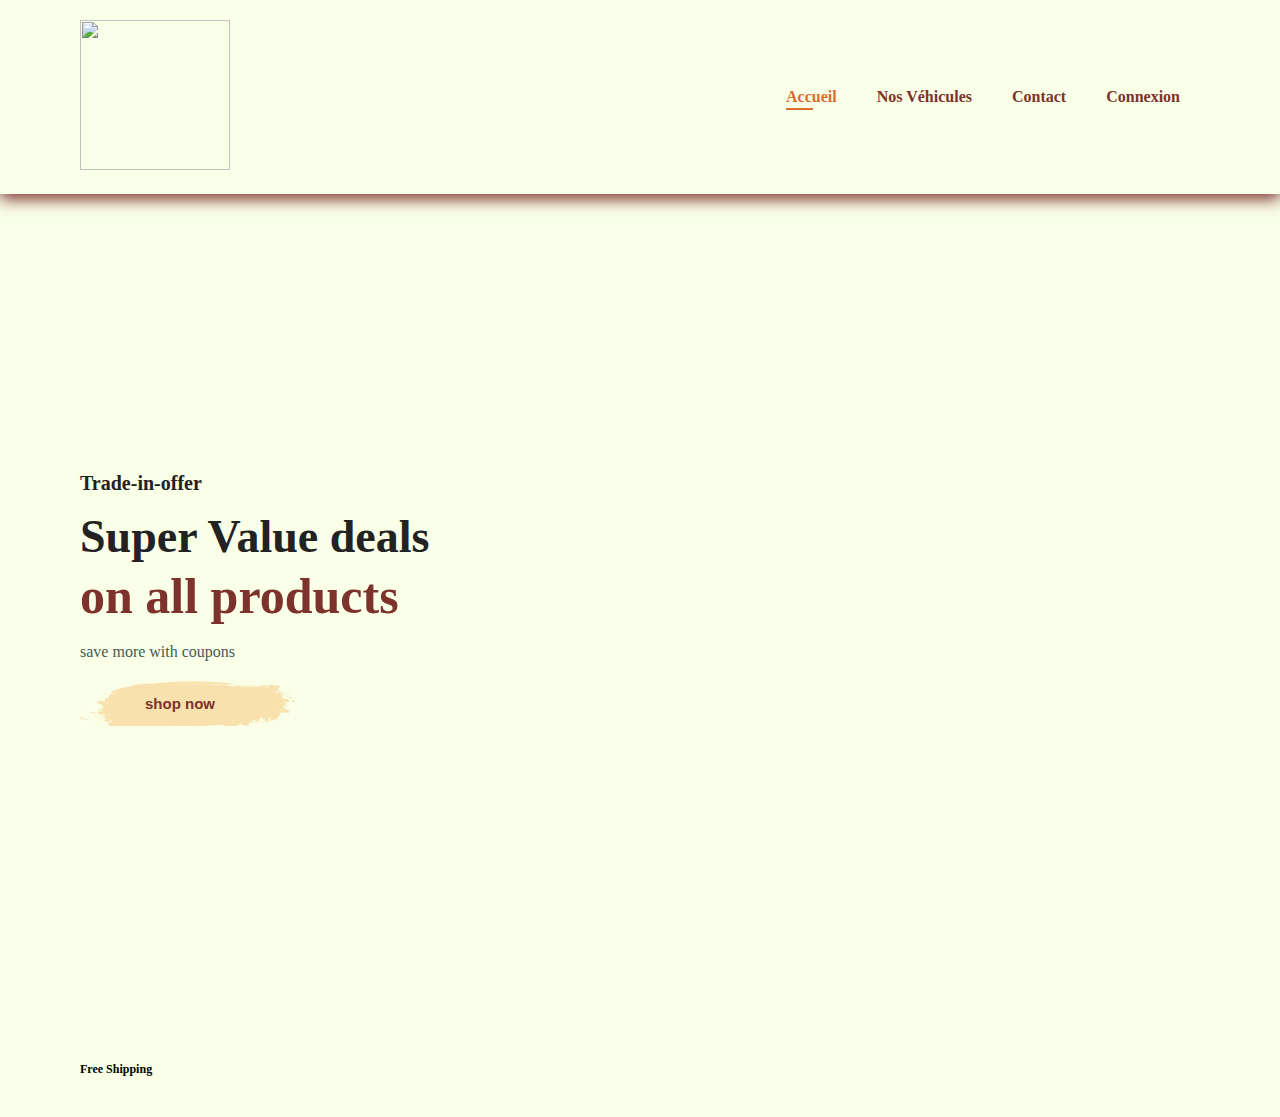
==== index.html @ 9a609b59 "Create First Section" ====
<!DOCTYPE html>
<html lang="en">
<head>
    <meta charset="UTF-8">
    <meta name="viewport" content="width=device-width, initial-scale=1.0">
    <title>Garage V. Parrot</title>
    <link rel="stylesheet" href="https://use.fontawesome.com/releases/v5.15.4/css/all.css" /> 
    <link href="https://db.onlinewebfonts.com/c/9c6811cb06465823bae18d5db917dac0?family=SportsWorld" rel="stylesheet">
    <link rel="stylesheet" href="style.css">
</head>
<body>

    <section id="header">
        <a href="#"><img src="img/Logo.png" class="logo" alt=""></a>
        <div>
            <ul id="navbar">
                <li><a class="active" href="index.html">Accueil</a></li>
                <li><a href="vehicules.html">Nos Véhicules</a></li>
                <li><a href="contact.html">Contact</a></li>
                <li><a href="connexion.html">Connexion</a></li>
            </ul>
        </div>
    </section>

    <section id="hero">
        <h4>Trade-in-offer</h4>
        <h2>Super Value deals</h2>
        <h1>on all products</h1>
        <p>save more with coupons</p>
        <button>shop now</button>
    </section>

    <section id="feature" class="section-p1">
        <div class="fe-box">
            <img src="img/Logo.png" alt="">
            <h6>Free Shipping</h6>
        </div>
    </section>


    <script src="script.js"></script>
</body>
</html>
---- style.css ----
* {
    margin: 0;
    padding: 0;
    box-sizing: border-box;
    background-color: #faffe8  ;
}

h1 {
    font-size: 50px;
    line-height: 64px;
    color: #222;
}

h2 {
    font-size: 46px;
    line-height: 54px;
    color: #222;
}

h4 {
    font-size: 20px;
    color: #222;
}

h6 {
    font-weight: 700;
    font-size: 12px;
} 

p {
    font-size: 16px;
    color: #465b52;
    margin: 15px 0 20px 0;
}

.section-p1 {
    padding: 40px 80px;
}

.section-m1 {
    margin: 40px 0;
}

body {
    width: 100%;
}

  /* Header Start */

  #header{
    display: flex;
    align-items: center;
    justify-content: space-between;
    padding: 20px 80px;
    background: #faffe8;
    box-shadow: 0 5px 15px #7d322b;
    z-index: 999;
    position: sticky;
    top: 0;
    left: 0;
  }

  #navbar{
    display: flex;
    align-items: center;
    justify-content: center;
  }

  #navbar li{
    list-style: none;
    padding: 0 20px;
    position: relative;
    font-family: "SportsWorld";
  }

  #navbar li a{
    text-decoration: none;
    font-size: 16px;
    font-weight: 600;
    color: #7d322b;
    transition: 0.3s ease;
  }

  #navbar li a:hover,
  #navbar li a.active {
    color: #d96e30;
  }

  #navbar li a.active::after,
  #navbar li a:hover::after {
    content: "";
    width: 30%;
    height: 2px;
    background: #d96e30;
    position: absolute;
    bottom: -4px;
    left: 20px;
  }

  .logo {
    height: 150px;
    width: 150px;
  } 

  /* Home Page */

  #hero {
    background-image: url("img/mécanicien.png ");
    height: 90vh;
    width: 100%;
    background-size: cover;
    background-position: top 25% right 0;
    padding: 0 80px;
    display: flex;
    flex-direction: column;
    align-items: flex-start;
    justify-content: center;
  }

  #hero h4 {
    padding-bottom: 15px;
  }

  #hero h1{
    color: #7d322b;
  }

  #hero button {
    background-image: url("img/button.png");
    background-color: transparent;
    color: #7d322b;
    border: 0;
    padding: 14px 80px 14px 65px;
    background-repeat: no-repeat;
    cursor: pointer;
    font-weight: 700;
    font-size: 15px;
  }
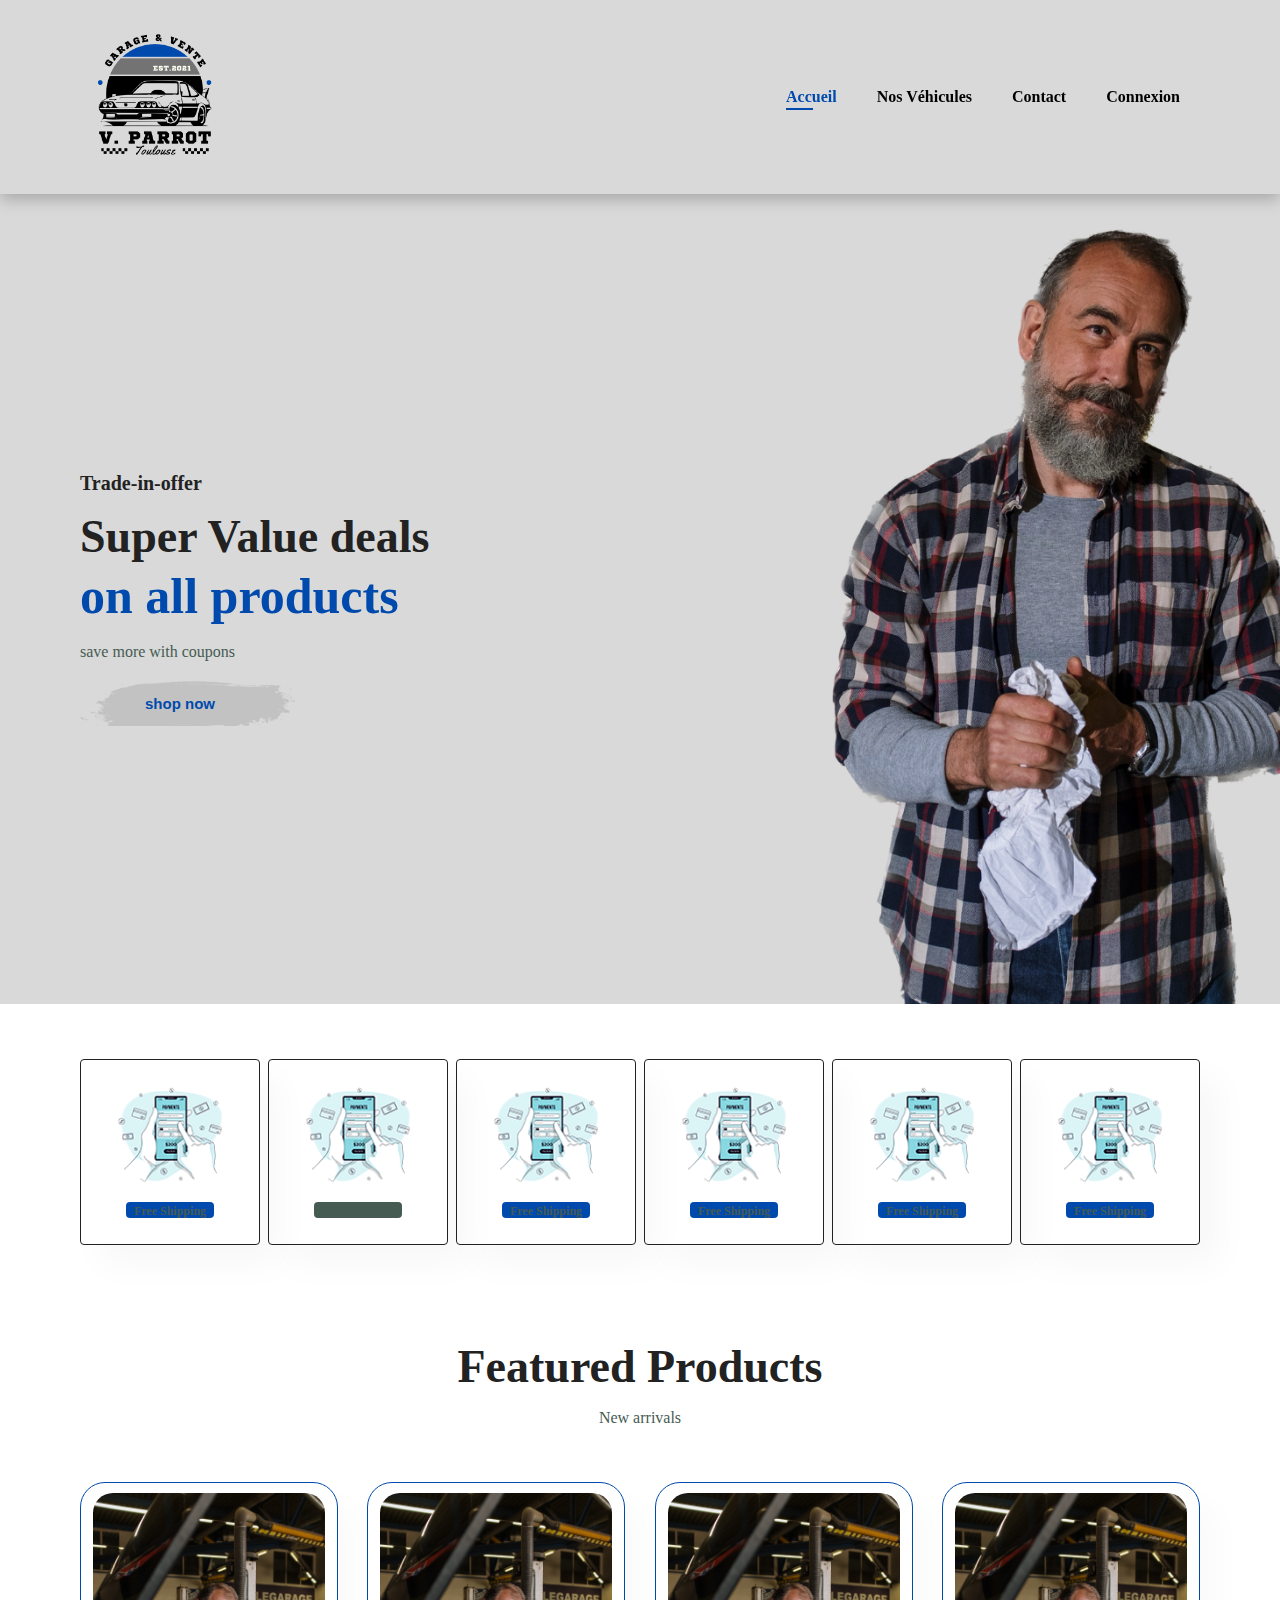
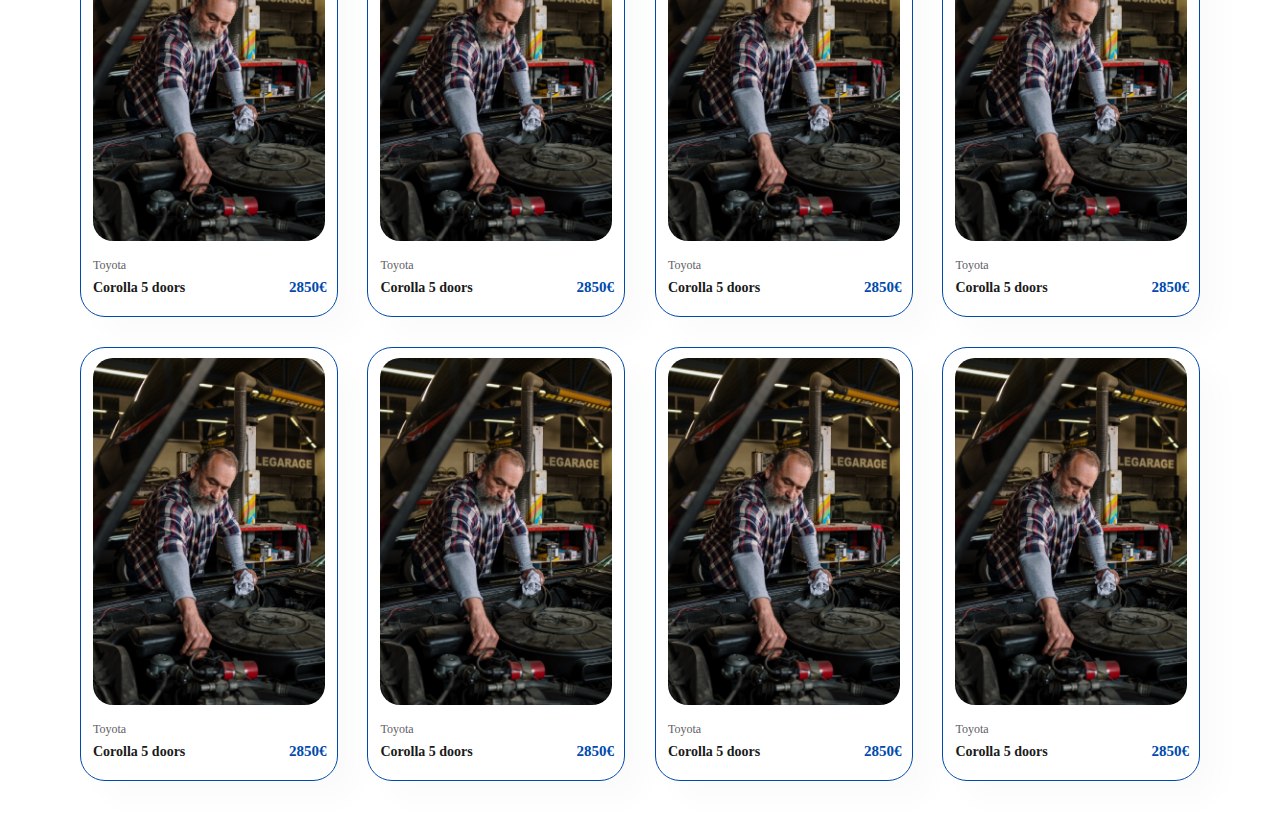
==== commit 53c71158: "Change Colors" ====
--- a/index.html
+++ b/index.html
@@ -32,11 +32,109 @@
 
     <section id="feature" class="section-p1">
         <div class="fe-box">
-            <img src="img/Logo.png" alt="">
+            <img src="img/f1.png" alt="">
+            <h6>Free Shipping</h6>
+        </div>
+        <div class="fe-box">
+            <img src="img/f1.png" alt="">
+            <h6>Free Shipping</h6>
+        </div>
+        <div class="fe-box">
+            <img src="img/f1.png" alt="">
+            <h6>Free Shipping</h6>
+        </div>
+        <div class="fe-box">
+            <img src="img/f1.png" alt="">
+            <h6>Free Shipping</h6>
+        </div>
+        <div class="fe-box">
+            <img src="img/f1.png" alt="">
+            <h6>Free Shipping</h6>
+        </div>
+        <div class="fe-box">
+            <img src="img/f1.png" alt="">
             <h6>Free Shipping</h6>
         </div>
     </section>
 
+    <section id="product1" class="section-p1">
+        <h2>Featured Products</h2>
+        <p>New arrivals</p>
+        <div class="pro-container">
+            <div class="pro">
+                <img src="img/mécanicien2.jpeg" alt="">
+                <div class="des">
+                    <span>Toyota</span>
+                    <h5>Corolla 5 doors</h5>
+                    <div></div>
+                    <h4>2850€</h4>
+                </div>
+            </div>
+            <div class="pro">
+                <img src="img/mécanicien2.jpeg" alt="">
+                <div class="des">
+                    <span>Toyota</span>
+                    <h5>Corolla 5 doors</h5>
+                    <div></div>
+                    <h4>2850€</h4>
+                </div>
+            </div>
+            <div class="pro">
+                <img src="img/mécanicien2.jpeg" alt="">
+                <div class="des">
+                    <span>Toyota</span>
+                    <h5>Corolla 5 doors</h5>
+                    <div></div>
+                    <h4>2850€</h4>
+                </div>
+            </div>
+            <div class="pro">
+                <img src="img/mécanicien2.jpeg" alt="">
+                <div class="des">
+                    <span>Toyota</span>
+                    <h5>Corolla 5 doors</h5>
+                    <div></div>
+                    <h4>2850€</h4>
+                </div>
+            </div>
+            <div class="pro">
+                <img src="img/mécanicien2.jpeg" alt="">
+                <div class="des">
+                    <span>Toyota</span>
+                    <h5>Corolla 5 doors</h5>
+                    <div></div>
+                    <h4>2850€</h4>
+                </div>
+            </div>
+            <div class="pro">
+                <img src="img/mécanicien2.jpeg" alt="">
+                <div class="des">
+                    <span>Toyota</span>
+                    <h5>Corolla 5 doors</h5>
+                    <div></div>
+                    <h4>2850€</h4>
+                </div>
+            </div>
+            <div class="pro">
+                <img src="img/mécanicien2.jpeg" alt="">
+                <div class="des">
+                    <span>Toyota</span>
+                    <h5>Corolla 5 doors</h5>
+                    <div></div>
+                    <h4>2850€</h4>
+                </div>
+            </div>
+            <div class="pro">
+                <img src="img/mécanicien2.jpeg" alt="">
+                <div class="des">
+                    <span>Toyota</span>
+                    <h5>Corolla 5 doors</h5>
+                    <div></div>
+                    <h4>2850€</h4>
+                </div>
+            </div>
+        </div>
+    </section>
 
     <script src="script.js"></script>
 </body>
--- a/style.css
+++ b/style.css
@@ -2,7 +2,7 @@
     margin: 0;
     padding: 0;
     box-sizing: border-box;
-    background-color: #faffe8  ;
+
 }
 
 h1 {
@@ -52,8 +52,8 @@
     align-items: center;
     justify-content: space-between;
     padding: 20px 80px;
-    background: #faffe8;
-    box-shadow: 0 5px 15px #7d322b;
+    background: #d9d9d9;
+    box-shadow: 0 5px 15px #a6a6a6;
     z-index: 999;
     position: sticky;
     top: 0;
@@ -77,13 +77,13 @@
     text-decoration: none;
     font-size: 16px;
     font-weight: 600;
-    color: #7d322b;
+    color: black;
     transition: 0.3s ease;
   }
 
   #navbar li a:hover,
   #navbar li a.active {
-    color: #d96e30;
+    color: #004aad;
   }
 
   #navbar li a.active::after,
@@ -91,7 +91,7 @@
     content: "";
     width: 30%;
     height: 2px;
-    background: #d96e30;
+    background: #004aad;
     position: absolute;
     bottom: -4px;
     left: 20px;
@@ -105,7 +105,7 @@
   /* Home Page */
 
   #hero {
-    background-image: url("img/mécanicien.png ");
+    background-image: url("img/mecano.png ");
     height: 90vh;
     width: 100%;
     background-size: cover;
@@ -122,17 +122,120 @@
   }
 
   #hero h1{
-    color: #7d322b;
+    color: #004aad;
   }
 
   #hero button {
     background-image: url("img/button.png");
     background-color: transparent;
-    color: #7d322b;
+    color: #004aad;
     border: 0;
     padding: 14px 80px 14px 65px;
     background-repeat: no-repeat;
     cursor: pointer;
     font-weight: 700;
     font-size: 15px;
+  }
+
+  #feature {
+    display: flex;
+    align-items: center;
+    justify-content: space-between;
+    flex-wrap: wrap;
+  }
+
+  #feature .fe-box {
+    width: 180px;
+    text-align: center;
+    padding: 25px 15px;
+    box-shadow: 20px 20px 34px rgba(0, 0, 0, 0.03);
+    border: 1px solid #222;
+    border-radius: 4px;
+    margin: 15px 0;
+  }
+
+  #feature .fe-box:hover {
+    box-shadow: 10px 10px 54px rgba(70, 62, 221, 0.1);
+  }
+
+  #feature .fe-box h6 {
+    display: inline-block;
+    padding: 9px 8px 6px 8px;
+    line-height: 1px;
+    border-radius: 4px;
+    color: #465b52;
+    background-color: #004aad;
+  }
+
+  #feature .fe-box:nth-child(2) h6 {
+    background-color: #465b52;
+  }
+
+  #feature .fe-box img {
+    width: 100%;
+    margin-bottom: 10px;
+  }
+
+  #product1 {
+    text-align: center;
+  }
+
+  #product1 .pro-container {
+    display: flex;
+    justify-content: space-between;
+    padding-top: 20px;
+    flex-wrap: wrap;
+  }
+
+  #product1 .pro {
+    width: 23%;
+    min-width: 250px;
+    padding: 10px 12px;
+    border: 1px solid #004aad;
+    border-radius: 25px;
+    cursor: pointer;
+    box-shadow: 20px 20px 30px rgba(0, 0, 0, 0.02);
+    margin: 15px 0;
+    transition: 0.2s ease;
+    position: relative;
+  }
+
+  #product1 .pro:hover {
+    box-shadow: 20px 20px 30px rgba(0, 0, 0, 0.06);
+  }
+   
+  #product1 .pro img {
+    width: 100%;
+    border-radius: 20px;
+  }
+
+  #product1 .pro .des {
+    text-align: start;
+    padding: 10px 0;
+  }
+
+  #product1 .pro .des span {
+    color: #606063;
+    font-size: 12px;
+  }
+
+  #product1 .pro .des h5 {
+    padding-top: 7px;
+    color: #1a1a1a;
+    font-size: 14px;
+  }
+
+  #product1 .pro .des i {
+    font-size: 12px;
+    color: rgb(243, 181, 25);
+  }
+
+  #product1 .pro .des h4 {
+    padding-top: 7px;
+    font-size: 15px;
+    font-weight: 700;
+    color: #004aad;
+    position: absolute;
+    bottom: 20px;
+    right: 10px;
   }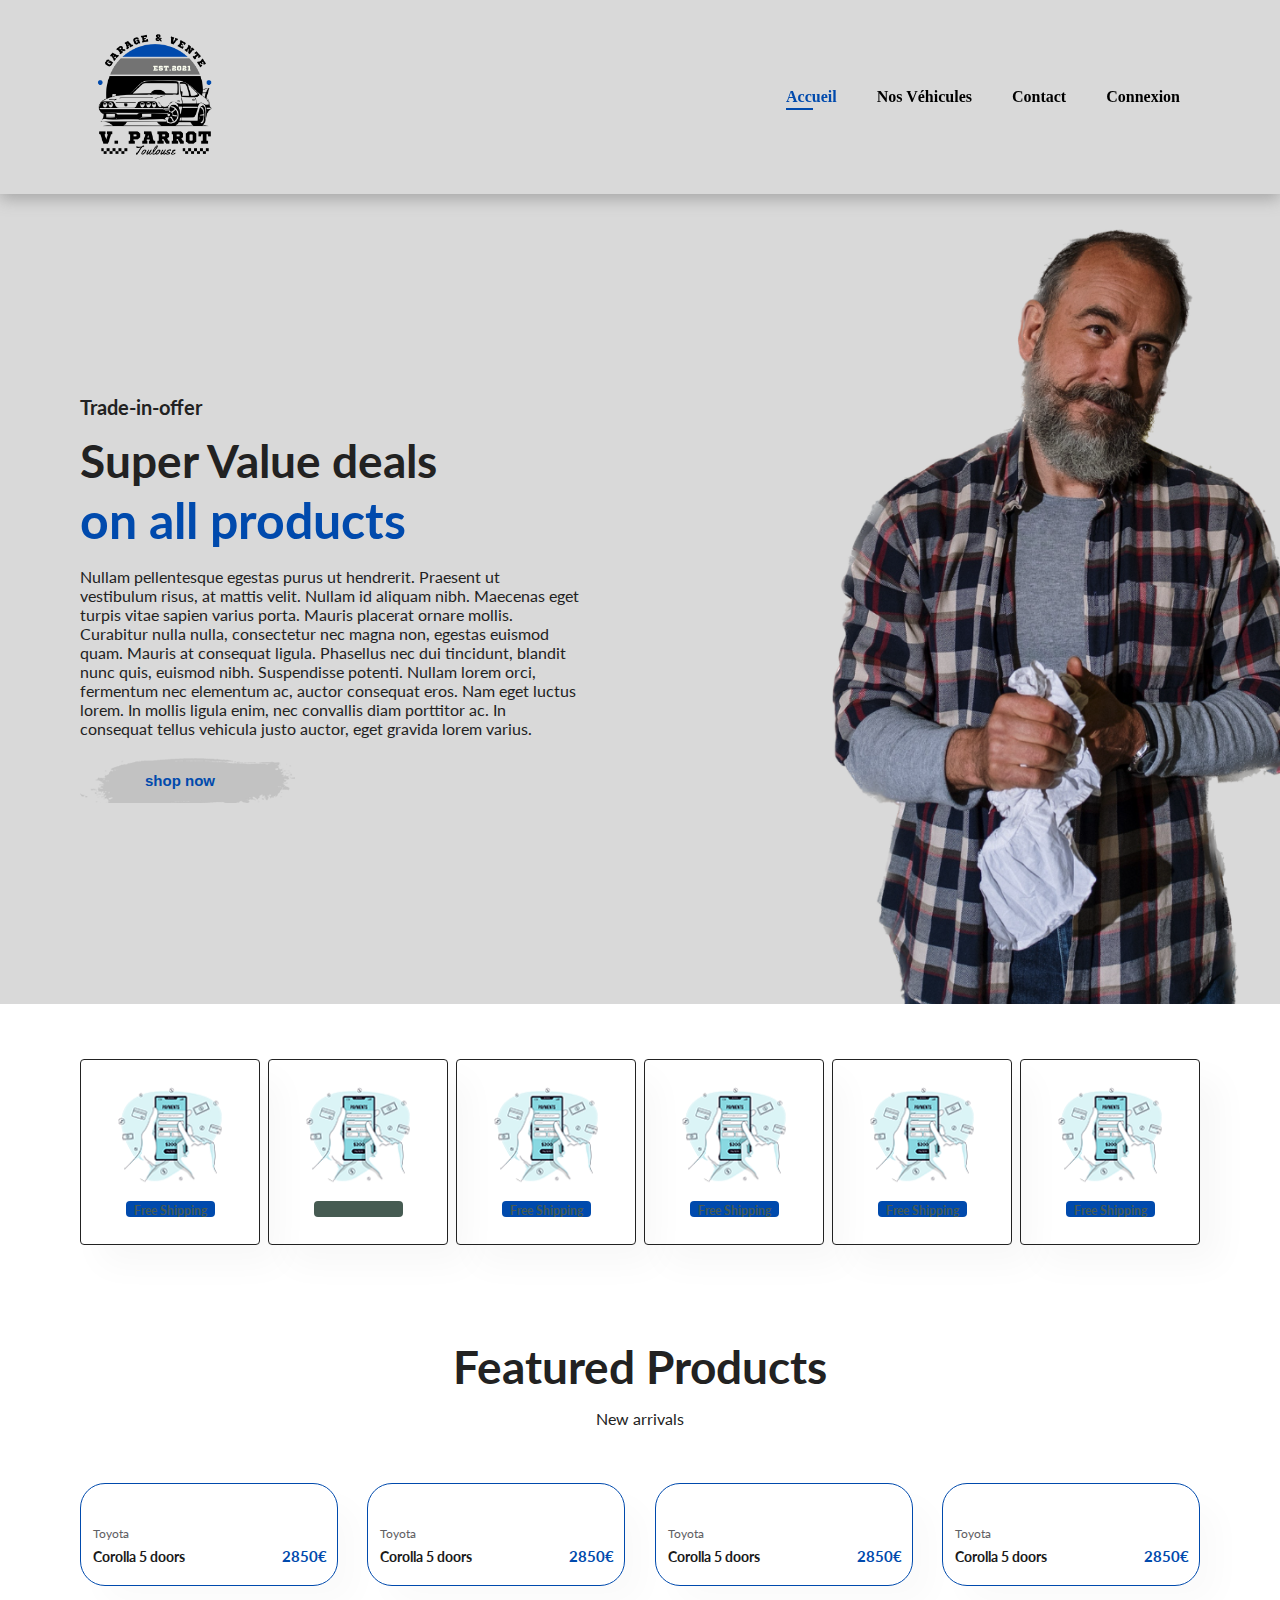
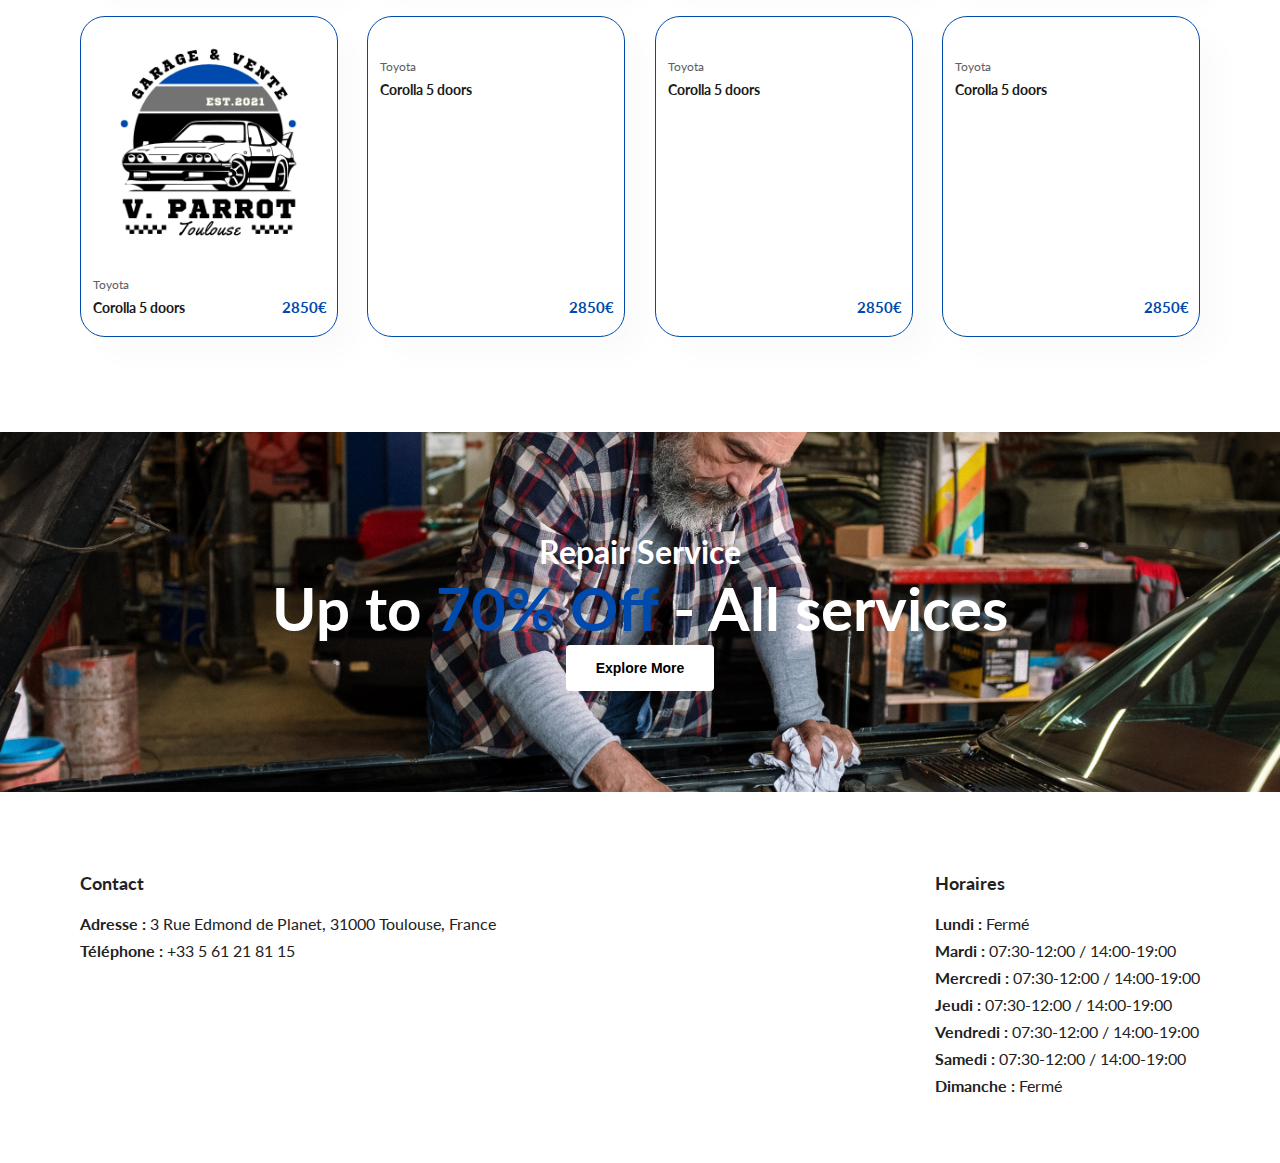
==== commit 10d954dc: "Homepage Responsive" ====
--- a/index.html
+++ b/index.html
@@ -4,7 +4,10 @@
     <meta charset="UTF-8">
     <meta name="viewport" content="width=device-width, initial-scale=1.0">
     <title>Garage V. Parrot</title>
-    <link rel="stylesheet" href="https://use.fontawesome.com/releases/v5.15.4/css/all.css" /> 
+    <link rel="stylesheet" href="https://use.fontawesome.com/releases/v5.15.4/css/all.css"/>
+    <link rel="preconnect" href="https://fonts.googleapis.com">
+    <link rel="preconnect" href="https://fonts.gstatic.com" crossorigin>
+    <link href="https://fonts.googleapis.com/css2?family=Lato:wght@100&display=swap" rel="stylesheet">
     <link href="https://db.onlinewebfonts.com/c/9c6811cb06465823bae18d5db917dac0?family=SportsWorld" rel="stylesheet">
     <link rel="stylesheet" href="style.css">
 </head>
@@ -18,7 +21,11 @@
                 <li><a href="vehicules.html">Nos Véhicules</a></li>
                 <li><a href="contact.html">Contact</a></li>
                 <li><a href="connexion.html">Connexion</a></li>
+                <a href="#" id="close" class="far fa-times"></a>
             </ul>
+        </div>
+        <div id="mobile">
+            <i id="bar" class="fas fa-outdent"></i>
         </div>
     </section>
 
@@ -26,7 +33,7 @@
         <h4>Trade-in-offer</h4>
         <h2>Super Value deals</h2>
         <h1>on all products</h1>
-        <p>save more with coupons</p>
+        <p>Nullam pellentesque egestas purus ut hendrerit. Praesent ut vestibulum risus, at mattis velit. Nullam id aliquam nibh. Maecenas eget turpis vitae sapien varius porta. Mauris placerat ornare mollis. Curabitur nulla nulla, consectetur nec magna non, egestas euismod quam. Mauris at consequat ligula. Phasellus nec dui tincidunt, blandit nunc quis, euismod nibh. Suspendisse potenti. Nullam lorem orci, fermentum nec elementum ac, auctor consequat eros. Nam eget luctus lorem. In mollis ligula enim, nec convallis diam porttitor ac. In consequat tellus vehicula justo auctor, eget gravida lorem varius.</p>
         <button>shop now</button>
     </section>
 
@@ -98,7 +105,7 @@
                 </div>
             </div>
             <div class="pro">
-                <img src="img/mécanicien2.jpeg" alt="">
+                <img src="img/Logo2.png" alt="">
                 <div class="des">
                     <span>Toyota</span>
                     <h5>Corolla 5 doors</h5>
@@ -136,6 +143,30 @@
         </div>
     </section>
 
+    <section id="banner" class="section-m1">
+        <h4>Repair Service</h4>
+        <h2>Up to <span>70% Off</span> - All services</h2>
+        <button class="normal">Explore More</button>
+    </section>
+    
+    <footer class="section-p1">
+        <div class="col">
+            <h4>Contact</h4>
+            <p><strong>Adresse :</strong> 3 Rue Edmond de Planet, 31000 Toulouse, France</p>
+            <p><strong>Téléphone :</strong> +33 5 61 21 81 15</p>
+        </div>
+
+        <div class="col" class="hour">
+            <h4>Horaires</h4>
+            <p><strong>Lundi :</strong> Fermé</p>
+            <p><strong>Mardi :</strong> 07:30-12:00 / 14:00-19:00</p>
+            <p><strong>Mercredi :</strong> 07:30-12:00 / 14:00-19:00</p>
+            <p><strong>Jeudi :</strong> 07:30-12:00 / 14:00-19:00</p>
+            <p><strong>Vendredi :</strong> 07:30-12:00 / 14:00-19:00</p>
+            <p><strong>Samedi :</strong> 07:30-12:00 / 14:00-19:00</p>
+            <p><strong>Dimanche :</strong> Fermé</p>
+        </div>
+    </footer>
     <script src="script.js"></script>
 </body>
 </html> --- a/style.css
+++ b/style.css
@@ -2,34 +2,38 @@
     margin: 0;
     padding: 0;
     box-sizing: border-box;
-
 }
 
 h1 {
+    font-family: 'Lato', sans-serif;
     font-size: 50px;
     line-height: 64px;
     color: #222;
 }
 
 h2 {
+    font-family: 'Lato', sans-serif;
     font-size: 46px;
     line-height: 54px;
     color: #222;
 }
 
 h4 {
+    font-family: 'Lato', sans-serif;
     font-size: 20px;
     color: #222;
 }
 
 h6 {
+    font-family: 'Lato', sans-serif;
     font-weight: 700;
     font-size: 12px;
 } 
 
 p {
+    font-family: 'Lato', sans-serif;
     font-size: 16px;
-    color: #465b52;
+    color: #222;
     margin: 15px 0 20px 0;
 }
 
@@ -39,6 +43,19 @@
 
 .section-m1 {
     margin: 40px 0;
+}
+
+button.normal{
+  font-size: 14px;
+  font-weight: 600;
+  padding: 15px 30px;
+  color: #000;
+  background-color: #fff;
+  border-radius: 4px;
+  cursor: pointer;
+  border: none;
+  outline: none;
+  transition: 0.2s;
 }
 
 body {
@@ -102,6 +119,15 @@
     width: 150px;
   } 
 
+  #mobile {
+    display: none;
+    align-items: center ;
+  }
+
+  #close {
+    display: none;
+  }
+
   /* Home Page */
 
   #hero {
@@ -115,6 +141,10 @@
     flex-direction: column;
     align-items: flex-start;
     justify-content: center;
+  }
+
+  #hero p {
+    max-width: 500px;
   }
 
   #hero h4 {
@@ -210,6 +240,7 @@
   }
 
   #product1 .pro .des {
+    font-family: 'Lato', sans-serif;
     text-align: start;
     padding: 10px 0;
   }
@@ -238,4 +269,140 @@
     position: absolute;
     bottom: 20px;
     right: 10px;
-  }+  }
+
+  #banner {
+    display: flex;
+    flex-direction: column;
+    justify-content: center;
+    align-items: center;
+    text-align: center;
+    background-image: url(img/banner.jpeg);
+    width: 100%;
+    height: 40vh;
+    background-size: cover;
+    background-position: center;
+  }
+
+  #banner h4 {
+    color: #fff;
+    font-size: 32px;
+  }
+
+  #banner h2 {
+    color: #fff;
+    font-size: 60px;
+    padding: 10px 0;
+  }
+
+  #banner span {
+    color: #004aad;
+  }
+
+  #banner button:hover {
+    background: #004aad;
+    color: #fff;
+  }
+
+  footer {
+    display: flex;
+    flex-wrap: wrap;
+    justify-content: space-between;
+  }
+
+  footer .col {
+    display: flex;
+    flex-direction: column;
+    align-items: flex-start;
+    margin-bottom: 20px;
+  }
+
+  footer .logo {
+    margin-bottom: 30px;
+  }
+
+  footer h4 {
+    font-size: 18px;
+    padding-bottom: 20px;
+  }
+
+  footer p {
+    font-size: 16px;
+    margin: 0 0 8px 0;
+  }
+
+  /* Start Media Query */
+   @media (max-width: 799px) {
+    #navbar {
+      display: flex;
+      flex-direction: column;
+      align-items: flex-start;
+      justify-content: flex-start;
+      position: fixed;
+      top: 0;
+      right: -300px;
+      height: 100vh;
+      width: 300px;
+      background-color: #d9d9d9;
+      box-shadow: 0 40px 60px rgba(0, 0, 0, 0.01);
+      padding: 80px 0 0 10px ;
+      transition: 0.3s;
+    }
+
+    #navbar.active {
+      right: 0px;
+    }
+
+    #navbar li {
+      margin-bottom: 25px;
+    }
+
+    #mobile {
+      display: flex;
+      align-items: center ;
+    }
+
+    #mobile i {
+      color: #1a1a1a;
+      font-size: 24px;
+      padding-left: 20px;
+    }
+
+    #close {
+      display: initial;
+      position: absolute;
+      top: 30px;
+      left: 30px;
+      color: #1a1a1a;
+      font-size: 24px;
+    }
+
+    #hero {
+      height: 70vh;
+      padding: 0 80px;
+    }
+
+    #product1 .pro-container {
+      justify-content: center;
+    }
+
+    #product1 .pro {
+      margin: 15px;
+    }
+   }
+
+   @media (max-width: 477px) {
+    #header {
+      padding: 10px 30px;
+    }
+    h1 {
+      font-size: 38px;
+    }
+    h2 {
+      font-size: 32px;
+    }
+    #hero {
+      padding: 0 20px;
+      background-position: 85%;
+    }
+   }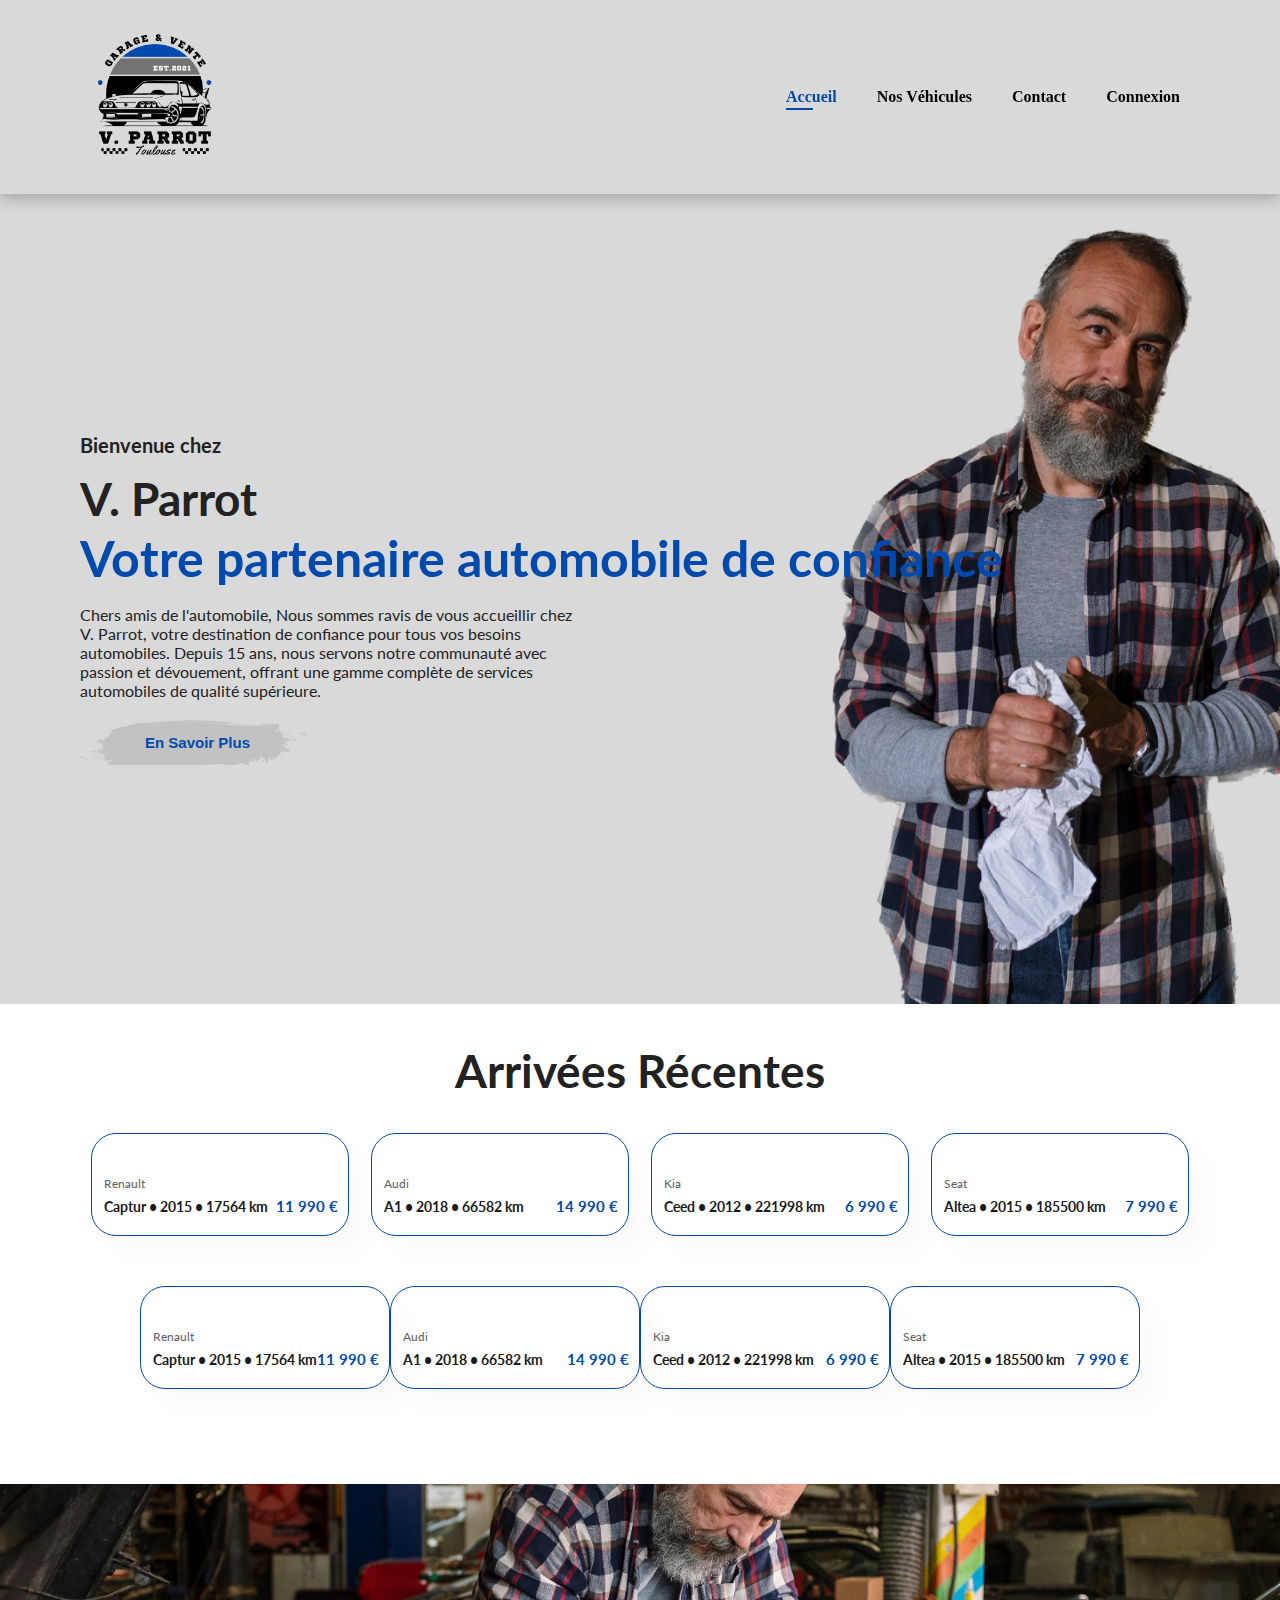
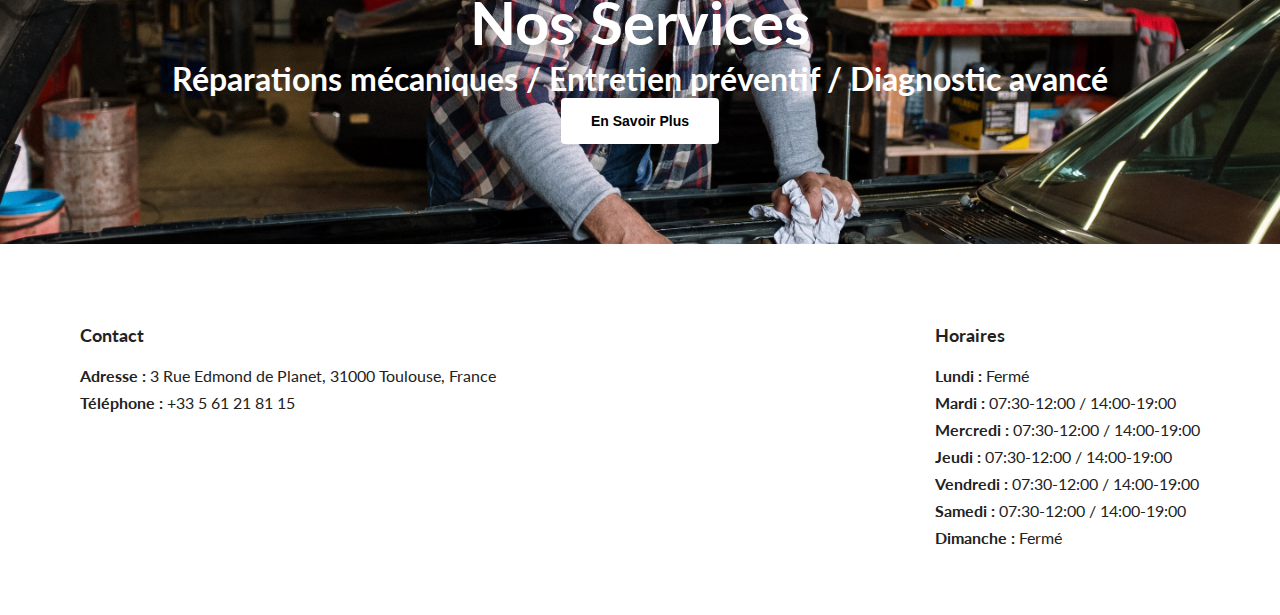
==== commit 81e01b75: "Mise en forme" ====
--- a/index.html
+++ b/index.html
@@ -14,14 +14,14 @@
 <body>
 
     <section id="header">
-        <a href="#"><img src="img/Logo.png" class="logo" alt=""></a>
+        <a href="index.html"><img src="img/Logo.png" class="logo" alt=""></a>
         <div>
             <ul id="navbar">
                 <li><a class="active" href="index.html">Accueil</a></li>
                 <li><a href="vehicules.html">Nos Véhicules</a></li>
                 <li><a href="contact.html">Contact</a></li>
                 <li><a href="connexion.html">Connexion</a></li>
-                <a href="#" id="close" class="far fa-times"></a>
+                <a href="#" id="close"><i class="fas fa-times"></i></a>
             </ul>
         </div>
         <div id="mobile">
@@ -30,123 +30,98 @@
     </section>
 
     <section id="hero">
-        <h4>Trade-in-offer</h4>
-        <h2>Super Value deals</h2>
-        <h1>on all products</h1>
-        <p>Nullam pellentesque egestas purus ut hendrerit. Praesent ut vestibulum risus, at mattis velit. Nullam id aliquam nibh. Maecenas eget turpis vitae sapien varius porta. Mauris placerat ornare mollis. Curabitur nulla nulla, consectetur nec magna non, egestas euismod quam. Mauris at consequat ligula. Phasellus nec dui tincidunt, blandit nunc quis, euismod nibh. Suspendisse potenti. Nullam lorem orci, fermentum nec elementum ac, auctor consequat eros. Nam eget luctus lorem. In mollis ligula enim, nec convallis diam porttitor ac. In consequat tellus vehicula justo auctor, eget gravida lorem varius.</p>
-        <button>shop now</button>
-    </section>
-
-    <section id="feature" class="section-p1">
-        <div class="fe-box">
-            <img src="img/f1.png" alt="">
-            <h6>Free Shipping</h6>
-        </div>
-        <div class="fe-box">
-            <img src="img/f1.png" alt="">
-            <h6>Free Shipping</h6>
-        </div>
-        <div class="fe-box">
-            <img src="img/f1.png" alt="">
-            <h6>Free Shipping</h6>
-        </div>
-        <div class="fe-box">
-            <img src="img/f1.png" alt="">
-            <h6>Free Shipping</h6>
-        </div>
-        <div class="fe-box">
-            <img src="img/f1.png" alt="">
-            <h6>Free Shipping</h6>
-        </div>
-        <div class="fe-box">
-            <img src="img/f1.png" alt="">
-            <h6>Free Shipping</h6>
-        </div>
+        <h4>Bienvenue chez</h4>
+        <h2>V. Parrot</h2>
+        <h1>Votre partenaire automobile de confiance</h1>
+        <p> Chers amis de l'automobile,
+            
+            Nous sommes ravis de vous accueillir chez V. Parrot, votre destination de confiance pour tous vos besoins automobiles. Depuis 15 ans, nous servons notre communauté avec passion et dévouement, offrant une gamme complète de services automobiles de qualité supérieure.</p>
+        <button>En Savoir Plus</button>
     </section>
 
     <section id="product1" class="section-p1">
-        <h2>Featured Products</h2>
-        <p>New arrivals</p>
+        <h2>Arrivées Récentes</h2>
         <div class="pro-container">
             <div class="pro">
-                <img src="img/mécanicien2.jpeg" alt="">
+                <a href="voiture.html"><img src="img/cars/car1-1.jpeg" alt=""></a>
                 <div class="des">
-                    <span>Toyota</span>
-                    <h5>Corolla 5 doors</h5>
+                    <span>Renault</span>
+                    <h5>Captur • 2015 • 17564 km</h5>
                     <div></div>
-                    <h4>2850€</h4>
+                    <h4>11 990 €</h4>
                 </div>
             </div>
             <div class="pro">
-                <img src="img/mécanicien2.jpeg" alt="">
-                <div class="des">
-                    <span>Toyota</span>
-                    <h5>Corolla 5 doors</h5>
+                <a href="voiture2.html"><img src="img/cars/car2-1.jpeg" alt=""></a>                
+                    <div class="des">
+                    <span>Audi</span>
+                    <h5>A1 • 2018 • 66582 km</h5>
                     <div></div>
-                    <h4>2850€</h4>
+                    <h4>14 990 €</h4>
                 </div>
             </div>
             <div class="pro">
-                <img src="img/mécanicien2.jpeg" alt="">
+                <a href="voiture3.html"><img src="img/cars/car3-1.jpeg" alt=""></a>
                 <div class="des">
-                    <span>Toyota</span>
-                    <h5>Corolla 5 doors</h5>
+                    <span>Kia</span>
+                    <h5>Ceed • 2012 • 221998 km</h5>
                     <div></div>
-                    <h4>2850€</h4>
+                    <h4>6 990 €</h4>
                 </div>
             </div>
             <div class="pro">
-                <img src="img/mécanicien2.jpeg" alt="">
+                <a href="voiture4.html"><img src="img/cars/car4-1.jpeg" alt=""></a>
                 <div class="des">
-                    <span>Toyota</span>
-                    <h5>Corolla 5 doors</h5>
+                    <span>Seat</span>
+                    <h5>Altea • 2015 • 185500 km</h5>
                     <div></div>
-                    <h4>2850€</h4>
+                    <h4>7 990 €</h4>
+                </div>
+            </div>
+        <div class="pro-container">
+            <div class="pro">
+                <a href="voiture.html"><img src="img/cars/car1-1.jpeg" alt=""></a>
+                <div class="des">
+                    <span>Renault</span>
+                    <h5>Captur • 2015 • 17564 km</h5>
+                    <div></div>
+                    <h4>11 990 €</h4>
                 </div>
             </div>
             <div class="pro">
-                <img src="img/Logo2.png" alt="">
-                <div class="des">
-                    <span>Toyota</span>
-                    <h5>Corolla 5 doors</h5>
+                <a href="voiture2.html"><img src="img/cars/car2-1.jpeg" alt=""></a>                
+                    <div class="des">
+                    <span>Audi</span>
+                    <h5>A1 • 2018 • 66582 km</h5>
                     <div></div>
-                    <h4>2850€</h4>
+                    <h4>14 990 €</h4>
                 </div>
             </div>
             <div class="pro">
-                <img src="img/mécanicien2.jpeg" alt="">
+                <a href="voiture3.html"><img src="img/cars/car3-1.jpeg" alt=""></a>
                 <div class="des">
-                    <span>Toyota</span>
-                    <h5>Corolla 5 doors</h5>
+                    <span>Kia</span>
+                    <h5>Ceed • 2012 • 221998 km</h5>
                     <div></div>
-                    <h4>2850€</h4>
+                    <h4>6 990 €</h4>
                 </div>
             </div>
             <div class="pro">
-                <img src="img/mécanicien2.jpeg" alt="">
+                <a href="voiture4.html"><img src="img/cars/car4-1.jpeg" alt=""></a>
                 <div class="des">
-                    <span>Toyota</span>
-                    <h5>Corolla 5 doors</h5>
+                    <span>Seat</span>
+                    <h5>Altea • 2015 • 185500 km</h5>
                     <div></div>
-                    <h4>2850€</h4>
+                    <h4>7 990 €</h4>
                 </div>
             </div>
-            <div class="pro">
-                <img src="img/mécanicien2.jpeg" alt="">
-                <div class="des">
-                    <span>Toyota</span>
-                    <h5>Corolla 5 doors</h5>
-                    <div></div>
-                    <h4>2850€</h4>
-                </div>
-            </div>
-        </div>
+            
     </section>
 
     <section id="banner" class="section-m1">
-        <h4>Repair Service</h4>
-        <h2>Up to <span>70% Off</span> - All services</h2>
-        <button class="normal">Explore More</button>
+        <h2>Nos Services</h2>
+        <h4>Réparations mécaniques / Entretien préventif / Diagnostic avancé</h4>
+        <button class="normal">En Savoir Plus</button>
     </section>
     
     <footer class="section-p1">
--- a/style.css
+++ b/style.css
@@ -35,6 +35,10 @@
     font-size: 16px;
     color: #222;
     margin: 15px 0 20px 0;
+}
+
+span {
+  font-family: 'Lato', sans-serif;
 }
 
 .section-p1 {
@@ -212,7 +216,7 @@
 
   #product1 .pro-container {
     display: flex;
-    justify-content: space-between;
+    justify-content: space-around;
     padding-top: 20px;
     flex-wrap: wrap;
   }
@@ -256,11 +260,6 @@
     font-size: 14px;
   }
 
-  #product1 .pro .des i {
-    font-size: 12px;
-    color: rgb(243, 181, 25);
-  }
-
   #product1 .pro .des h4 {
     padding-top: 7px;
     font-size: 15px;
@@ -332,6 +331,7 @@
   }
 
   /* Start Media Query */
+
    @media (max-width: 799px) {
     #navbar {
       display: flex;
@@ -392,6 +392,7 @@
    }
 
    @media (max-width: 477px) {
+   
     #header {
       padding: 10px 30px;
     }
@@ -405,4 +406,92 @@
       padding: 0 20px;
       background-position: 85%;
     }
+
+    /*Single Page*/
+
+    #prodetails {
+      display: flex;
+      flex-direction: column;
+    }
+
+    #prodetails .single-pro-image {
+      width: 100%;
+      margin-right: 0px;
+    }
+
+    #prodetails .single-pro-details {
+      width: 100%;
+    }
+   }
+
+   /* Vehicules Page */
+
+   #page-header {
+    background-image: url(img/banner2.jpeg);
+    width: 100%;
+    height: 40vh;
+    background-size: cover;
+    display: flex;
+    justify-content: center;
+    text-align: center;
+    flex-direction: column;
+    padding: 14px ;
+    background-position: 85%;
+   }
+
+   #page-header h2,
+   #page-header p {
+    color: #fff;
+   }
+
+   #pagination {
+    text-align: center;
+    font-family: 'Lato', sans-serif; 
+   }
+
+   #pagination a {
+    text-decoration: none;
+    background-color: #004aad;
+    padding: 15px 20px;
+    border-radius: 4px;
+    color: #fff;
+    font-weight: 600;
+   }
+
+   #pagination a i {
+    font-size: 16px;
+    font-weight: 600;
+   }
+
+   /*Single Car Page*/
+   #prodetails {
+    display: flex;
+    margin-top: 20px;
+   }
+
+   #prodetails .single-pro-image {
+    width: 45%;
+    margin-right: 50px;
+   }
+
+   .small-img-group {
+    display: flex;
+    justify-content: space-between;
+   }
+
+   .small-img-col {
+    flex-basis: 24%;
+    cursor: pointer;
+   }
+
+   #prodetails .single-pro-details {
+    width: 50%;
+    padding-top: 30px ;
+   }
+
+   #prodetails .single-pro-details h4 {
+    padding: 40px 0 20px 0;
+   }
+   #prodetails .single-pro-details h2 {
+    font-size: 26px;
    }